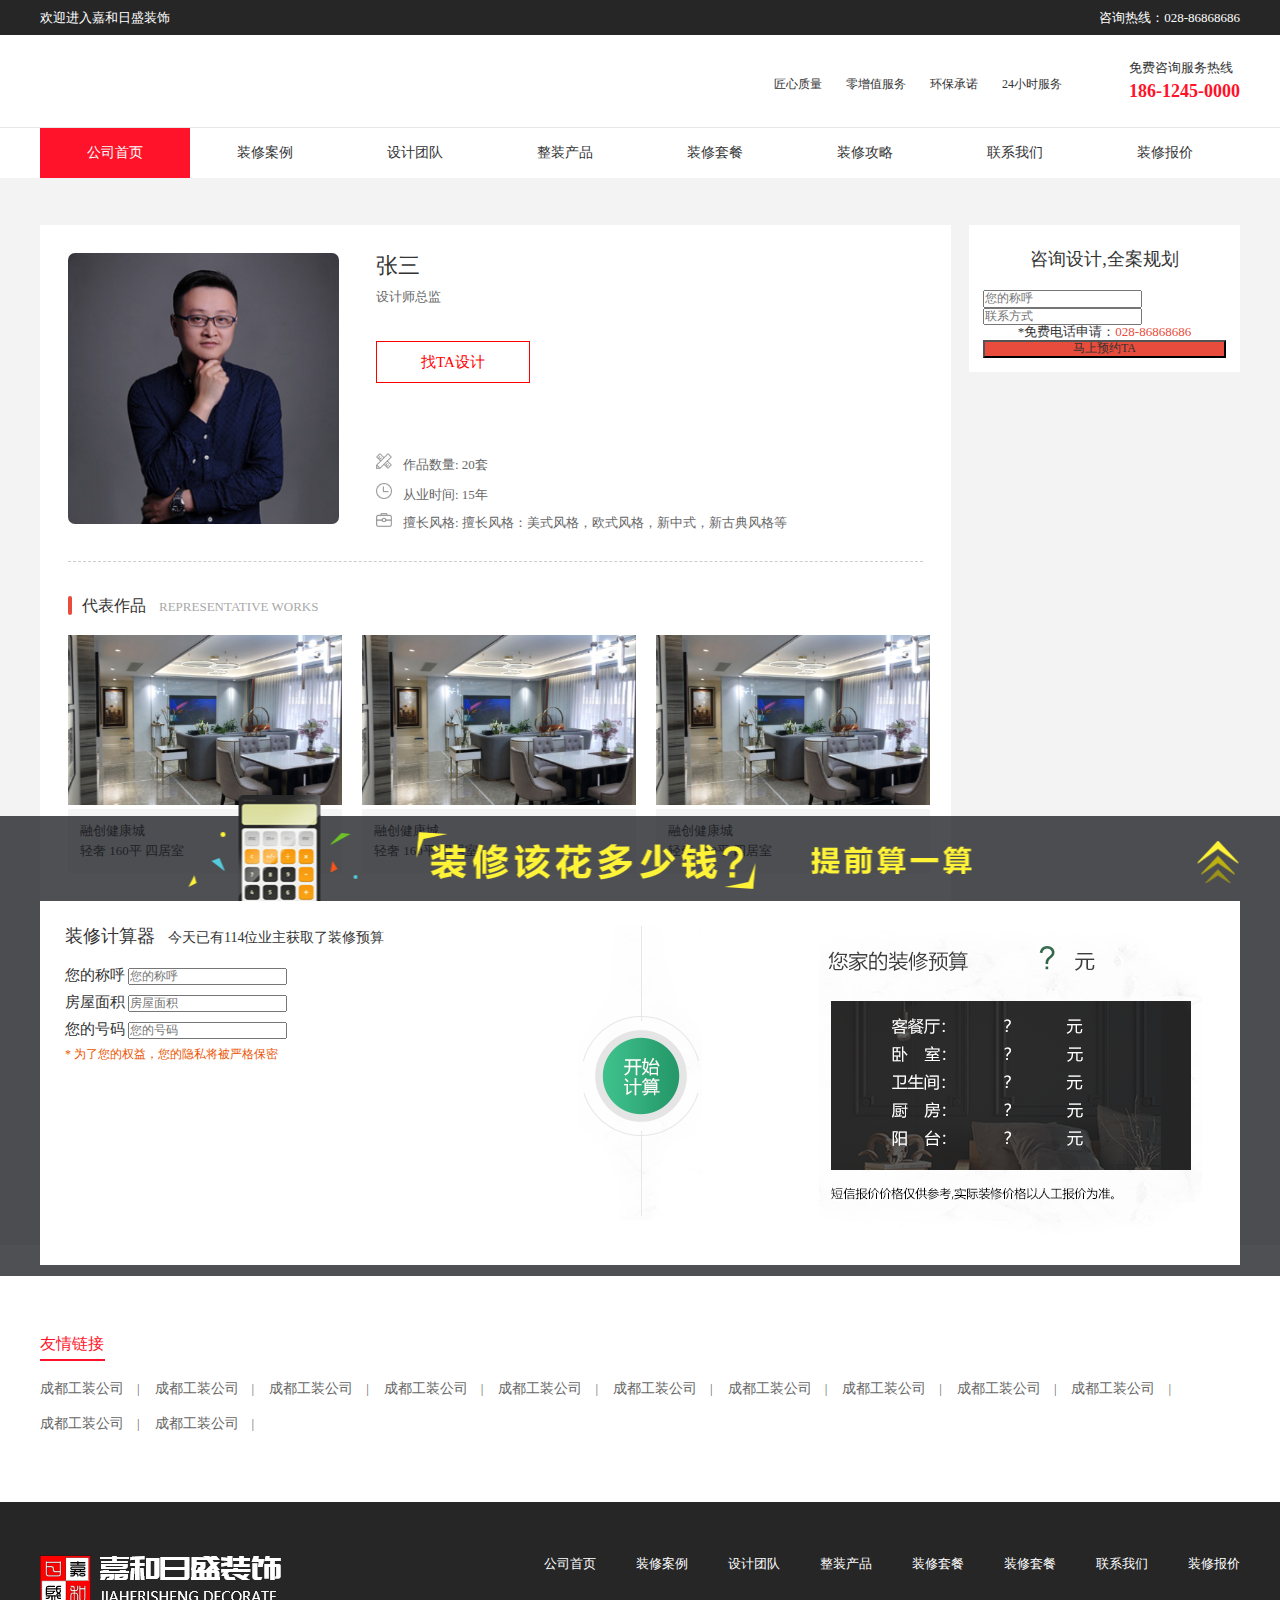
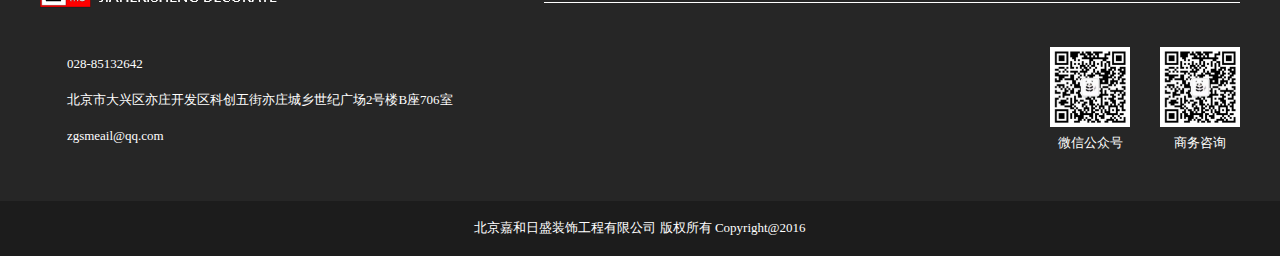
==== designdetail.html @ 4bdd8643 "4-17" ====
<!DOCTYPE html>
<html lang="en">
	<head>
		<meta charset="UTF-8">
		<meta name="viewport" content="width=device-width, initial-scale=1.0">
		<meta http-equiv="X-UA-Compatible" content="ie=edge">
		<title>嘉和日盛装饰</title>
		<link rel="stylesheet" href="./js/layui/css/layui.css">
		<link rel="stylesheet" href="./css/swiper.min.css">
		<link rel="stylesheet" href="./css/style.css">
	</head>
	<body>
		<!-- 头部区域 -->
		<div class="header">
			<div class="w innerheader clearfix">
				<span class="fl">欢迎进入嘉和日盛装饰</span>
				<span class="fr">咨询热线：028-86868686</span>
			</div>
		</div>
		<div class="header-logo">
			<div class="w clearfix">
				<div class="l-logo fl">
					<a href="#">
						<img src="./images/logo.png" alt="">
					</a>
				</div>

				<div class="r-tel-area fr">
					<img src="./images/tel-icon.png" alt="" class="fl">
					<div class="fl l-teltxt">
						<p class="hot-tel">免费咨询服务热线</p>
						<p class="tel-num">186-1245-0000</p>
					</div>
				</div>
				<div class="r-list-service fr">
					<ul class="clearfix">
						<li>
							<img src="./images/z-icon.png" alt="">
							<p>匠心质量</p>
						</li>
						<li>
							<img src="./images/l-icon.png" alt="">
							<p>零增值服务</p>
						</li>
						<li>
							<img src="./images/h-icon.png" alt="">
							<p>环保承诺</p>
						</li>
						<li>
							<img src="./images/e-icon.png" alt="">
							<p>24小时服务</p>
						</li>
					</ul>
				</div>
			</div>
		</div>
		<div class="header-nav">
			<div class="w">
				<ul class="clearfix">
					<li>
						<a href="" class="nav-active nav-title">公司首页</a>
					</li>
					<li>
						<a href="" class="nav-title">装修案例</a>
						<div class="second-menu">
							<a href="#">精品案例</a>
							<a href="#">VR案例</a>
						</div>
					</li>
					<li>
						<a href="" class="nav-title">设计团队</a>
						<div class="second-menu">
							<a href="#">精品案例</a>
							<a href="#">VR案例</a>
						</div>
					</li>
					<li>
						<a href="" class="nav-title">整装产品</a>
					</li>
					<li>
						<a href="" class="nav-title">装修套餐</a>
					</li>
					<li>
						<a href="" class="nav-title">装修攻略</a>
					</li>
					<li>
						<a href="" class="nav-title">联系我们</a>
					</li>
					<li>
						<a href="" class="nav-title">装修报价</a>
					</li>
				</ul>
			</div>
		</div>
		
		<!-- 设计师详情页 -->
		<div class="casecontent">
			<div class="w clearfix">
				<div class="casedetail-l fl">
					<div class="design-info-left-d">
						<div class="designer-pic-d clearfix">
							<img src="./upload/case-d-img.png" alt="" class="fl designimg">
							<div class="designer-pic-info-d fl">
								<div class="designer-d-name">张三</div>
								<div class="designer-d-job">设计师总监</div>
								<div class="designer-find-him">
									<a href="">找TA设计</a>
								</div>
								<div class="designer-info-list">
									<ul>
										<li>
											<img src="./images/sj-icon.png" alt="">
											<span class="designer-info-t">作品数量:</span>
											<span class="designer-d-des">20套</span>
										</li>
										<li>
											<img src="./images/time-icon.png" alt="">
											<span class="designer-info-t">从业时间:</span>
											<span class="designer-d-des">15年</span>
										</li>
										<li>
											<img src="./images/work-icon.png" alt="">
											<span class="designer-info-t">擅长风格:</span>
											<span class="designer-d-des">擅长风格：美式风格，欧式风格，新中式，新古典风格等</span>
										</li>
									</ul>
								</div>
							</div>
						</div>
						<!-- 代表作品 -->
						<div class="designer-production">
							<div class="left-line-title">
								<p>代表作品</p>
								<span>REPRESENTATIVE WORKS </span>
							</div>
							<!-- 案例列表 -->
							<div class="designer-case">
								<ul>
									<li>
										<a href="">
											<div class="designer-case-img">
												<img src="./upload/case-img.png" alt="">
											</div>
											<div class="designer-caseinfo-info">
												<div class="designer-caseinfo-top clearfix">
													<div class="designer-case-l-i fl">
														<p class="xmname">融创健康城</p>
														<p class="xmdesc">轻奢 160平 四居室</p>
													</div>
													<div class="case-r-icon fr">
														<i class="iconfont">&#xe62d;</i>
													</div>
												</div>
											</div>
										</a>
									</li>
									<li>
										<a href="">
											<div class="designer-case-img">
												<img src="./upload/case-img.png" alt="">
											</div>
											<div class="designer-caseinfo-info">
												<div class="designer-caseinfo-top clearfix">
													<div class="designer-case-l-i fl">
														<p class="xmname">融创健康城</p>
														<p class="xmdesc">轻奢 160平 四居室</p>
													</div>
													<div class="case-r-icon fr">
														<i class="iconfont">&#xe62d;</i>
													</div>
												</div>
											</div>
										</a>
									</li>
									<li>
										<a href="">
											<div class="designer-case-img">
												<img src="./upload/case-img.png" alt="">
											</div>
											<div class="designer-caseinfo-info">
												<div class="designer-caseinfo-top clearfix">
													<div class="designer-case-l-i fl">
														<p class="xmname">融创健康城</p>
														<p class="xmdesc">轻奢 160平 四居室</p>
													</div>
													<div class="case-r-icon fr">
														<i class="iconfont">&#xe62d;</i>
													</div>
												</div>
											</div>
										</a>
									</li>
									<li>
										<a href="">
											<div class="designer-case-img">
												<img src="./upload/case-img.png" alt="">
											</div>
											<div class="designer-caseinfo-info">
												<div class="designer-caseinfo-top clearfix">
													<div class="designer-case-l-i fl">
														<p class="xmname">融创健康城</p>
														<p class="xmdesc">轻奢 160平 四居室</p>
													</div>
													<div class="case-r-icon fr">
														<i class="iconfont">&#xe62d;</i>
													</div>
												</div>
											</div>
										</a>
									</li>
									<li>
										<a href="">
											<div class="designer-case-img">
												<img src="./upload/case-img.png" alt="">
											</div>
											<div class="designer-caseinfo-info">
												<div class="designer-caseinfo-top clearfix">
													<div class="designer-case-l-i fl">
														<p class="xmname">融创健康城</p>
														<p class="xmdesc">轻奢 160平 四居室</p>
													</div>
													<div class="case-r-icon fr">
														<i class="iconfont">&#xe62d;</i>
													</div>
												</div>
											</div>
										</a>
									</li>
									<li>
										<a href="">
											<div class="designer-case-img">
												<img src="./upload/case-img.png" alt="">
											</div>
											<div class="designer-caseinfo-info">
												<div class="designer-caseinfo-top clearfix">
													<div class="designer-case-l-i fl">
														<p class="xmname">融创健康城</p>
														<p class="xmdesc">轻奢 160平 四居室</p>
													</div>
													<div class="case-r-icon fr">
														<i class="iconfont">&#xe62d;</i>
													</div>
												</div>
											</div>
										</a>
									</li>
								</ul>
							</div>
						</div>
					</div>
				</div>
				<div class="casedetail-r fr">
					<div class="designer-form">
						<h3>咨询<span class="red-word">设计</span>,<span class="red-word">全案</span>规划</h3>
						<!-- <form class="layui-form" action=""> -->
							<div class="layui-form-item">
								<input type="text" name="username"  placeholder="您的称呼" autocomplete="off" class="layui-input">
							</div>
							<div class="layui-form-item">
								<input type="text" name="usertel"  placeholder="联系方式" autocomplete="off" class="layui-input">
							</div>
							<div  class="layui-form-item design-item-tel">
								<p>*免费电话申请：<span class="designer-tel">028-86868686</span></p>
							</div>
							<div class="layui-form-item ">
								<button class="layui-btn yybtn">马上预约TA</button>
							</div>
						<!-- </form> -->
					</div>
				</div>
			</div>
		</div>
		
		<!-- 友情链接 -->
		<div class="yqlink">
			<div class="w">
				<div class="yqlj-title">
					<p>友情链接</p>
				</div>
				<div class="link-class">
					<ul class="clearfix">
						<li>
							<a href="">成都工装公司</a>
							<span>|</span>
						</li>
						<li>
							<a href="">成都工装公司</a>
							<span>|</span>
						</li>
						<li>
							<a href="">成都工装公司</a>
							<span>|</span>
						</li>
						<li>
							<a href="">成都工装公司</a>
							<span>|</span>
						</li>
						<li>
							<a href="">成都工装公司</a>
							<span>|</span>
						</li>
						<li>
							<a href="">成都工装公司</a>
							<span>|</span>
						</li>
						<li>
							<a href="">成都工装公司</a>
							<span>|</span>
						</li>
						<li>
							<a href="">成都工装公司</a>
							<span>|</span>
						</li>
						<li>
							<a href="">成都工装公司</a>
							<span>|</span>
						</li>
						<li>
							<a href="">成都工装公司</a>
							<span>|</span>
						</li>
						<li>
							<a href="">成都工装公司</a>
							<span>|</span>
						</li>
						<li>
							<a href="">成都工装公司</a>
							<span>|</span>
						</li>
					</ul>
				</div>
			</div>
		</div>

		<!-- 页尾 -->
		<div class="footer">
			<div class="w">
				<div class="f-top clearfix">
					<div class="l-f-logo fl">
						<img src="./images/footer-logo.png" alt="">
					</div>
					<div class="r-f-list fr">
						<ul>
							<li>
								<a href="">公司首页</a>
							</li>
							<li>
								<a href="">装修案例</a>
							</li>
							<li>
								<a href="">设计团队</a>
							</li>
							<li>
								<a href="">整装产品</a>
							</li>
							<li>
								<a href="">装修套餐</a>
							</li>
							<li>
								<a href="">装修套餐</a>
							</li>
							<li>
								<a href="">联系我们</a>
							</li>
							<li>
								<a href="">装修报价</a>
							</li>
						</ul>
					</div>
				</div>
				<div class="f-bom clearfix">
					<div class="f-b-l fl">
						<ul>
							<li>
								<i class="iconfont">&#xe7ce;</i>
								<span>028-85132642</span>
							</li>
							<li>
								<i class="iconfont">&#xe680;</i>
								<span>北京市大兴区亦庄开发区科创五街亦庄城乡世纪广场2号楼B座706室</span>
							</li>
							<li>
								<i class="iconfont">&#xe605;</i>
								<span>zgsmeail@qq.com</span>
							</li>
						</ul>
					</div>
					<div class="f-b-r fr">
						<ul>
							<li>
								<img src="./images/qrcode.png" alt="">
								<p>微信公众号</p>
							</li>
							<li>
								<img src="./images/qrcode.png" alt="">
								<p>商务咨询</p>
							</li>
						</ul>
					</div>
				</div>
			</div>
		</div>
		<!-- 版权 -->
		<div class="footer-copyright">
			<a href="">北京嘉和日盛装饰工程有限公司 版权所有 Copyright@2016</a>
		</div>

		<!-- 计算装修价格 -->
		<div class="btn-fix-jisuan">
			<div class="w bottom-m">
				<i class="dowicon animatedown"></i>
				<div class="fix-top-pic ">
					<img src="./images/bottom-pic.png" alt="">
				</div>
				<div class="getform-c clearfix">
					<div class="b-fix-l fl">
						<div class="b-fix-title">
							<span>装修计算器</span>
							<span>今天已有114位业主获取了装修预算</span>
						</div>
						<div class="b-fix-form">
							<form class="layui-form" action="">
								<div class="layui-form-item">
									<span class="form-title-f">您的称呼</span>
									<input type="text" name="title"  placeholder="您的称呼" autocomplete="off" class="layui-input fixusername">
								</div>
								<div class="layui-form-item">
									<span class="form-title-f">房屋面积</span>
									<input type="text" name="title"  placeholder="房屋面积" autocomplete="off" class="layui-input fixuserarea">
								</div>
								<div class="layui-form-item">
									<span class="form-title-f">您的号码</span>
									<input type="text" name="title"  placeholder="您的号码" autocomplete="off" class="layui-input fixuserphone">
								</div>
								<div class="layui-form-item">
									<p class="tip-p">* 为了您的权益，您的隐私将被严格保密</p>
								</div>
							</form>
						</div>
					</div>
					<div class="jsbuttom fl">
						<img src="./images/tjbtn.png" alt="">
					</div>
					<div class="r-img-content fl">
						<img src="./images/r-img.png" alt="">
					</div>
				</div>
			</div>

		</div>

		<script src="./js/jquery3.4.1.js" type="text/javascript" charset="utf-8"></script>
		<script src="./js/layui/layui.js" type="text/javascript" charset="utf-8"></script>
		<script src="./js/swiper.min.js" type="text/javascript" charset="utf-8"></script>
		<script src="./js/common.js" type="text/javascript" charset="utf-8"></script>
		<script src="./js/index.js" type="text/javascript" charset="utf-8"></script>
	</body>
</html>
---- css/style.css ----
/* reset */
html,
body,
h1,
h2,
h3,
h4,
h5,
h6,
div,
dl,
dt,
dd,
ul,
ol,
li,
p,
blockquote,
pre,
hr,
figure,
table,
caption,
th,
td,
form,
fieldset,
legend,
input,
button,
textarea,
menu {
	margin: 0;
	padding: 0;
}

header,
footer,
section,
article,
aside,
nav,
hgroup,
address,
figure,
figcaption,
menu,
details {
	display: block;
}

table {
	border-collapse: collapse;
	border-spacing: 0;
}

caption,
th {
	text-align: left;
	font-weight: normal;
}

html,
body,
fieldset,
img,
iframe,
abbr {
	border: 0;
}

i,
cite,
em,
var,
address,
dfn {
	font-style: normal;
}

[hidefocus],
summary {
	outline: 0;
}

li {
	list-style: none;
}

h1,
h2,
h3,
h4,
h5,
h6,
small {
	font-size: 100%;
}

sup,
sub {
	font-size: 83%;
}

pre,
code,
kbd,
samp {
	font-family: inherit;
}

q:before,
q:after {
	content: none;
}

textarea {
	overflow: auto;
	resize: none;
}

label,
summary {
	cursor: default;
}

a,
button {
	cursor: pointer;
}

h1,
h2,
h3,
h4,
h5,
h6,
em,
strong,
b {
	font-weight: bold;
}

del,
ins,
u,
s,
a,
a:hover {
	text-decoration: none;
}

body,
textarea,
input,
button,
select,
keygen,
legend {
	font: 12px/1.14 "microsoft yahei";
	color: #333;
	outline: 0;
}

body {
	background: #fff;
}

a,
a:hover {
	color: #333;
}

.fl {
	float: left;
}

.fr {
	float: right;
}

/*清除浮动*/
.clearfix {
	*zoom: 1;
}

.clearfix:before,
.clearfix:after {
	display: table;
	line-height: 0;
	content: "";
}

.clearfix:after {
	clear: both;
}

.ellipsis {
	display: -webkit-box;
	-webkit-box-orient: vertical;
	-webkit-line-clamp: 1;
	overflow: hidden;
	text-overflow: ellipsis;
}

.ellipsis2 {
	display: -webkit-box;
	-webkit-box-orient: vertical;
	-webkit-line-clamp: 2;
	overflow: hidden;
	text-overflow: ellipsis;
}

.ellipsis3 {
	display: -webkit-box;
	-webkit-box-orient: vertical;
	-webkit-line-clamp: 3;
	overflow: hidden;
	text-overflow: ellipsis;
}

.w {
	width: 1200px;
	margin: 0 auto;
}

/* 字体图标 */

@font-face {
  font-family: 'iconfont';  /* project id 1800713 */
  src: url('//at.alicdn.com/t/font_1800713_w2d2pbdme3.eot');
  src: url('//at.alicdn.com/t/font_1800713_w2d2pbdme3.eot?#iefix') format('embedded-opentype'),
  url('//at.alicdn.com/t/font_1800713_w2d2pbdme3.woff2') format('woff2'),
  url('//at.alicdn.com/t/font_1800713_w2d2pbdme3.woff') format('woff'),
  url('//at.alicdn.com/t/font_1800713_w2d2pbdme3.ttf') format('truetype'),
  url('//at.alicdn.com/t/font_1800713_w2d2pbdme3.svg#iconfont') format('svg');
}

.iconfont {
	font-family: "iconfont" !important;
	font-size: 16px;
	font-style: normal;
	-webkit-font-smoothing: antialiased;
	-webkit-text-stroke-width: 0.2px;
	-moz-osx-font-smoothing: grayscale;
}

/* --------------------头部------------------------- */
.header {
	width: 100%;
	height: 35px;
	background-color: #262626;
}

.innerheader span {
	font-size: 13px;
	color: #fff;
	line-height: 35px;
}

.header-logo {
	padding: 26px 0;
	border-bottom: 1px solid #E6E6E6;
}

.r-list-service ul li {
	float: left;
	text-align: center;
	margin: 0 12px;
}

.r-list-service ul li p {
	margin-top: 3px;
	font-size: 12px;
	color: #333;
}

.r-tel-area {
	margin-left: 40px;
}

.r-tel-area .hot-tel {
	font-size: #404040;
	font-size: 13px;
}

.r-tel-area .tel-num {
	font-size: 18px;
	color: #FF132A;
	margin-top: 5px;
	font-weight: bold;
}

.l-teltxt {
	margin-left: 15px;
}

.header-nav ul li {
	width: 150px;
	height: 50px;
	text-align: center;
	float: left;
	font-size: 14px;
	line-height: 50px;
	position: relative;
	transition: all .3s;
}

.header-nav ul li:hover {
	background-color: #FF132A;
}

.header-nav ul li:hover a.nav-title {
	color: #fff;
}

.header-nav ul li a.nav-title {
	display: block;
	width: 100%;
	height: 100%;
	font-size: 14px;
}

.header-nav ul li a.nav-active {
	background-color: #FF132A;
	color: #fff;
}

.second-menu {
	width: 150px;
	position: absolute;
	background-color: #373737;
	display: none;
	z-index: 999;
}

.second-menu a {
	width: 100%;
	height: 50px;
	text-align: center;
	display: block;
	color: #fff;
	transition: all .3s;
}

.second-menu a:hover {
	color: #333;
	background-color: #fff;
}

.nav-active {
	background-color: #FF132A;
	color: #fff;
}

/* 轮播图 */
.layui-carousel a img {
	position: absolute;
	left: 50%;
	transform: translateX(-50%);
}

.s-icon {
	display: inline-block;
	width: 108px;
	height: 108px;
	background-color: #F5F3F4;
	text-align: center;
	border-radius: 8px;
	transition: all .3s;
}

.s-icon i {
	display: block;
	font-size: 50px;
	margin-top: 17px;
	color: #666;
}

.s-icon p {
	font-size: 14px;
}

.section-1 {
	margin-top: 77px;
}

.l-section {
	width: 226px;
	height: 226px;
}

.l-section a:first-child {
	margin-right: 4px;
}

.l-section a:nth-child(3) {
	margin-right: 4px;
	margin-top: 6px;
}

.l-section a:nth-child(4) {
	background-color: #FF132A;
	color: #fff;
}

.l-section a:nth-child(4) i {
	color: #fff;
}

.main-content-s1 {
	width: 600px;
	height: 223px;
	padding: 16px;
	box-sizing: border-box;
	background-color: #F5F3F4;
	margin-left: 26px;
}

.m-title {
	text-align: center;
}

.m-title h3 {
	display: inline-block;
	font-size: 18px;
	color: #D00000;
}

.m-title p {
	display: inline-block;
	font-size: 15px;
}

.section-1 .l-section a:hover {
	background-color: #FF132A;
	color: #fff;
}

.section-1 .l-section a:hover i {
	color: #fff;
}

.main-content-s1 .shi {
	width: 170px;
	clear: none;
	float: left;
}

.main-content-s1 .ting {
	width: 170px;
	clear: none;
	float: left;
	margin: 0 28px;
}

.main-content-s1 .wei {
	width: 170px;
	clear: none;
	float: left;
}

.layui-form-selectup dl {
	top: 42px;
	bottom: unset;
}

.userinfo input {
	width: 48%;
	float: left;
}

.userinfo input:first-child {
	margin-right: 4%;
}

.jsbtn {
	width: 48%;
	background-color: #FF132A;
}

.jsform {
	margin-top: 24px;
}

.jzys {
	width: 321px;
	height: 223px;
	background-color: #F5F3F4;
}

.jzys {
	margin-left: 23px;
}

.jzys {
	text-align: center;
}

.jzys-01 .jzys-t1 {
	font-size: 20px;
}

.jzys-01 .price-01 {
	font-size: 27px;
	margin: 0 5px;
	font-weight: bold;
	color: #FF132A;
}

.jzys-01 .rmb-01 {
	font-size: 20px;
}

.jzys-01 {
	margin-top: 27px;
}

.jzys-t2 {
	font-size: 18px;
}

.price-02 {
	font-size: 19px;
	font-weight: bold;
	color: #FF132A;
}

.rmb-02 {
	font-size: 19px;
	margin: 0 5px;
}

.jzs {
	margin: 15px 0;
}

.sect-title {
	height: 40px;
	border-bottom: 1px solid #ccc;
}

/* 整装产品 */
.section-2 {
	margin-top: 80px;
}

.l-title h3,
.l-title span {
	display: inline;
}

.l-title h3 {
	font-size: 23px;
	font-weight: normal;
}

.l-title span {
	font-size: 14px;
	color: #999999;
	margin-left: 14px;
}

.r-title span {
	font-size: 13px;
	color: #999;
	line-height: 40px;
}

.zzbanner {
	margin-top: 40px;
}

/* 套餐产品 */
.tccp-item {
	width: 100%;
	height: 534px;
	margin-top: 40px;
}

.l-tccp-item {
	width: 320px;
	height: 100%;
	position: relative;
}

.l-tccp-item img {
	height: 100%;
}

.r-tccp-item {
	width: 870px;
	height: 100%;
	/* background-color: #0000FF; */
}

.tc-ckgd {
	position: absolute;
	width: 240px;
	height: 36px;
	background-color: orange;
	bottom: 30px;
	left: 50%;
	text-align: center;
	font-size: 14px;
	line-height: 36px;
	transform: translateX(-50%);
	z-index: 99;
	background-color: #FF132A;
	color: #fff;
	border-radius: 3px;
}

.tc-ckgd:hover {
	color: #fff;
}

.r-tccp-item ul li {
	width: 430px;
	height: 262px;
	overflow: hidden;
}

.r-tccp-item ul li a.item-a {
	display: block;
	width: 100%;
	height: 100%;
	position: relative;

}

.r-tccp-item ul li a img {
	width: 100%;
	height: 100%;
}

.r-tccp-item ul li a .btn-zj {
	position: absolute;
	width: 100%;
	height: 30px;
	bottom: 0;
	left: 0;
	right: 0;
	background-color: rgba(0, 0, 0, .3);
	color: #fff;
	font-size: 15px;
}

.r-tccp-item ul li a .btn-zj p {
	margin-left: 150px;
	line-height: 30px;
}

.r-tccp-item ul li a .zj-icon {
	position: absolute;
	bottom: 0;
	left: 0;
	width: 100px;
	height: 36px;
	border-top-right-radius: 30px;
	border-bottom-right-radius: 30px;
	background-color: #4CAED5;
	text-align: center;
}

.zj-icon span {
	text-align: center;
	line-height: 36px;
	font-size: 14px;
	color: #fff;
}

.r-tccp-item ul li {
	float: left;
}

.r-tccp-item ul li .zj-mask {
	position: absolute;
	top: 0;
	left: 0;
	right: 0;
	width: 100%;
	height: 100%;
	z-index: 999;
	background-color: rgba(0, 0, 0, .5);
	color: #fff;
	opacity: 0;
	transition: all .3s;
}

.mask-content {
	text-align: center;
	position: absolute;
	left: 50%;
	top: 50%;
	transform: translate(-50%, -50%);
}

.estatename {
	font-size: 24px;
}

.area-style {
	margin-top: 10px;
}

.area-style span {
	font-size: 20px;
	margin: 0 5px;
}

.estatstyle {
	margin-top: 10px;
}

.estatstyle .estatsprice {
	font-size: 18px;
}

.estatstyle span {
	margin-right: 10px;
}

.estatstyle p {
	display: inline-block;
	width: 120px;
	height: 36px;
	background-color: #FF132A;
	text-align: center;
	line-height: 36px;
	font-size: 14px;
	border-radius: 5px;
}

.r-tccp-item ul li a:hover .zj-mask {
	opacity: 1;
}

.r-tccp-item ul li:first-child {
	margin-right: 10px;
	margin-bottom: 10px;
}

.r-tccp-item ul li:nth-child(3) {
	margin-right: 10px;
}

/* vr */
.section-3 .sect-title {
	margin-top: 80px;
	margin-bottom: 50px;
}

.top-vr a img {
	width: 100%;
}

.bot-vr ul li {
	width: 32.54%;
	height: 270px;
	float: left;
	margin-top: 14px;
}

.bot-vr ul li a {
	display: block;
	width: 100%;
	height: 100%;
}

.bot-vr ul li a img {
	width: 100%;
	height: 100%;
}

.bot-vr ul li:nth-child(2) {
	margin: 0 14px;
	margin-top: 14px;
}

.section-4 .r-title a {
	font-size: 13px;
	color: ;
}

.section-4 .sect-title .r-title a {
	font-size: 13px;
	color: #999999;
}

.section-4 .sect-title .r-title span {
	display: inline-block;
	margin: 0 5px;
}

.section-4 .sect-title .r-title a:hover {
	color: #FF132A;
}

.section-4 {
	background-color: #f5f5f5;
	margin-top: 80px;
	padding: 50px 0;
}

.section-4-top {
	margin-top: 70px;
}

.sect-l-img {
	width: 590px;
	height: 350px;
}

.sect-l-img img {
	width: 100%;
	height: 100%;
}

.sect-r-c {
	width: 550px;
	height: 350px;
}

.sect-c-title a {
	display: inline-block;
	font-size: 19px;
	padding: 20px 0;
	color: #FF132A;
}

.sect-c-title a::after {
	display: block;
	content: '';
	width: 100px;
	height: 2px;
	background-color: #FF132A;
	margin-top: 20px;
}

.sect-c-desc p {
	font-size: 14px;
	color: #555555;
	line-height: 20px;
}

.swiper-button-prev-case {
	width: 276px;
	height: 50px;
	background-color: #FF132A;
	left: 650px;
	top: 322px;
	background-image: none;
	text-align: center;
	line-height: 50px;
	color: #fff;
}

.swiper-button-next-case {
	width: 276px;
	height: 50px;
	/* background-color: orange; */
	right: 0px;
	top: 322px;
	background-image: none;
	text-align: center;
	line-height: 50px;
	border: 1px solid #FF132A;
	box-sizing: border-box;
	color: #FF132A;
}

.swiper-button-prev-case i,
.swiper-button-next-case i {
	font-size: 25px;
}

.section-4-list {
	margin-top: 62px;
}

.section-4-list ul {
	margin-right: -19px;
}

.section-4-list ul li {
	width: 285px;
	/* background-color: #fff; */
	float: left;
	margin-right: 19px;
	margin-bottom: 19px;
}

.section-4-list ul li a {
	display: block;
	width: 100%;
	height: 100%;
	transition: all .3s;
}

.section-4-list ul li a .case-s-img {
	width: 100%;
	height: 209px;
}

.section-4-list ul li a .case-s-img img {
	width: 100%;
	height: 100%;
}

.section-4-list ul li a .case-s-desc {
	height: 72px;
	line-height: 72px;
	font-size: 14px;
	color: #333;
	background-color: #fff;
}

.section-4-list ul li a .case-s-desc p {
	padding-left: 15px;
}

.section-4-list ul li a:hover {
	box-shadow: 0px 0px 12px #ccc;
	transform: translateY(-10px);
}

/* 设计师 */
.section-5 {
	overflow: hidden;
	width: 100%;
	height: 800px;
	background: url(../upload/design-bg.png) no-repeat center center;
}

.section-5 .sect-title {
	color: #fff;
	border-color: #fff;
	margin-top: 80px;
}

.section-5 .sect-title .l-title span {
	color: #fff;
}

.section-5 .sect-title .r-title span {
	color: #fff;
}

.section-5 .sect-designer ul li {
	width: 240px;
	height: 240px;
	overflow: hidden;
	float: left;
}

.section-5 .sect-designer ul {
	margin-top: 70px;
}

.section-5 .sect-designer ul li a {
	display: block;
	width: 240px;
	height: 240px;
	position: relative;
}

.section-5 .sect-designer ul li a .design-mask {
	width: 100%;
	height: 100%;
	position: absolute;
	top: 0;
	left: 0;
	background-color: rgba(0, 0, 0, .5);
	text-align: center;
	opacity: 0;
	transition: all 0.3s;
}

.section-5 .sect-designer ul li a .design-mask .design-index-name::after {
	content: '';
	display: block;
	width: 50px;
	height: 2px;
	background-color: #fff;
	margin: 0 auto;
	margin-top: 10px;
}

.section-5 .sect-designer ul li a .design-mask .design-index-name {
	color: #fff;
	font-size: 19px;
	margin-top: 60px;
}

.section-5 .sect-designer ul li a .design-mask .design-flag {
	width: 100%;
	padding: 0 20px;
	box-sizing: border-box;
	font-size: 14px;
	color: #fff;
	text-align: center;
	margin-top: 20px;
}

.section-5 .sect-designer ul li a:hover .design-mask {
	opacity: 1;
}

.more-design a {
	display: block;
	font-size: 14px;
	color: #fff;
	border: 1px solid #fff;
	border-radius: 30px;
	text-align: center;
	padding: 10px 30px;
	width: 8%;
	margin: 0 auto;
	margin-top: 50px;
	transition: all .3s;
}

.more-design a:hover {
	background-color: #fff;
	color: #333;
}

/* 合作品牌 */
.section-6 {
	padding-bottom: 40px;
}

.section-6 .sect-title {
	margin-top: 80px;
}

.sect-brand-list ul {
	margin-top: 70px;
}

.sect-brand-list ul li {
	float: left;
	margin-right: 27px;
	margin-bottom: 27px;
	cursor: pointer;
}

.sect-brand-list ul {
	margin-right: -28px;
}

/* 首页新闻 */
.section-7 {
	height: 673px;
	overflow: hidden;
	background: url(../images/newbg.png) no-repeat center center;
}

.swiper-l-img {
	width: 375px;
	height: 275px;
}

.swiper-l-img img {
	width: 100%;
	height: 275px;
}

.news-left-index {
	width: 802px;
	height: 530px;
	margin-top: 60px;
}

.news-right-index {
	width: 373px;
	height: 530px;
	margin-top: 60px;
}

.index-news-title {
	width: 100%;
	height: 60px;
	border-bottom: 1px solid #ccc;
}

.index-news-t-l {
	line-height: 60px;
}

.index-news-t-l h3 {
	display: inline;
	font-size: 24px;
	font-weight: normal;
}

.index-news-t-l span {
	margin-left: 10px;
	color: #999999;
}

.index-news-t-r {
	line-height: 60px;
}

.index-news-t-r a {
	font-size: 14px;
	color: #999;
}

.section-7 .sect-l-img {
	width: 355px;
}

.section-7 .sect-l-img img {
	width: 355px;
	height: 244px;
}

.swiper-news {
	width: 100%;
}

.index-news-time {
	/* border-bottom: 1px solid #CCCCCC; */
	padding-bottom: 5px;
	margin-top: 20px;
}

.swiper-r-cont {
	width: 362px;
	margin-left: 34px;
}

.index-news-time .time-day {
	font-size: 32px;
	color: #FF132A;
	font-weight: bold;
}

.index-news-l-title {
	border-bottom: 1px solid #ccc;
}

.index-news-time .time-year-month {
	font-size: 14px;
	color: #FF132A;
}

.index-news-l-title a {
	display: inline-block;
	margin-top: 23px;
	font-size: 16px;
	font-weight: normal;
}

.index-news-l-desc {
	margin-top: 20px;
}

.index-news-l-desc p {
	font-size: 14px;
	text-align: justify;
	line-height: 20px;
	color: #666;
}

.swiper-btn-news-prev {
	width: 35px;
	height: 35px;
	/* background-color: orange; */
	left: 680px;
	top: 255px;
	background-image: none;
	text-align: center;
	line-height: 50px;
	border: 1px solid #FF132A;
	box-sizing: border-box;
	color: #FF132A;
	line-height: 35px;
	background-color: #FF132A;
	color: #ff;
}

.swiper-btn-news-prev i {
	vertical-align: middle;
	color: #fff;
}

.swiper-btn-news-next i {
	vertical-align: middle;
	/* color: #fff; */
}

.swiper-btn-news-next {
	width: 35px;
	height: 35px;
	/* background-color: orange; */
	right: 0;
	top: 255px;
	background-image: none;
	text-align: center;
	line-height: 50px;
	border: 1px solid #FF132A;
	box-sizing: border-box;
	color: #FF132A;
	line-height: 35px;
}

.index-news-l-title {
	padding-bottom: 15px;
}

.top-slider-news {
	/* margin-top: 50px; */
}

.index-news-l-content {
	background-color: #fff;
	padding: 15px;
	box-sizing: border-box;
	margin-top: 50px;
}

.bom-news ul li {
	float: left;
	width: 50%;
}

.bom-news ul li a .index-title-b {
	width: 80%;
	float: left;
	font-size: 13px;
	color: #666;
}

.index-title-time {
	font-size: 13px;
	color: #666;
}

.bom-news ul {
	margin-top: 47px;
}

.bom-news ul li {
	margin-bottom: 15px;
}

.zxbk-news-list {
	padding: 15px;
	background-color: #fff;
	margin-top: 50px;
}

/* 装修百科轮播图 */
.zxbk-swiper-c .swiper-slide a img {
	width: 100%;
	height: 214px;
}

.zxbk-swiper-c .swiper-container-horizontal>.swiper-pagination-bullets .swiper-pagination-bullet {
	width: 10px;
	height: 10px;
	border-radius: 50%;
}

.zxbk-swiper-c .swiper-pagination-bullet-active {
	background: #FF132A;
	/* width: .34rem !important; */
}

.zxbk-swiper-c .swiper-pagination-bullet {
	background: #fff;
}

.zxbk-list-c ul li {
	position: relative;
	margin-top: 26px;
}

.zxbk-list-c ul li a {
	font-size: 13px;
	color: #666;
	line-height: 38px;
	display: block;
	height: 38px;
	padding-left: 50px;
	background: url(../images/chat-icon.png) no-repeat left;
	border-bottom: 1px solid #ccc;
}

.zxbk-list-c ul li i.chat-show-mask {
	display: block;
	width: 27px;
	height: 3px;
	background-color: #fff;
	position: absolute;
	left: -1px;
	top: 37px;
	z-index: 999;
}

/* 友情链接 */
.yqlink {
	padding: 50px 0;
}

.yqlj-title p {
	font-size: 16px;
	color: #FF132A;
}

.yqlj-title p::after {
	content: '';
	display: block;
	width: 65px;
	height: 2px;
	background-color: #FF132A;
	margin-top: 5px;
}

.link-class {
	margin-top: 20px;
}

.link-class a {
	font-size: 14px;
	color: #666;
}

.link-class span {
	font-size: 13px;
	color: #666;
	margin: 0 10px;
}

.link-class ul li {
	float: left;
	margin-right: 5px;
	margin-bottom: 20px;
}

/* 页尾 */
.footer {
	padding: 50px 0;
	background-color: #262626;
}

.footer-copyright {
	padding: 20px 0;
	background-color: #1C1C1C;
	text-align: center;
}

.footer-copyright a {
	text-align: center;
	color: #fff;
	font-size: 13px;
}

.r-f-list {
	margin-top: 5px;
}

.r-f-list ul li {
	float: left;
}

.r-f-list ul li a {
	font-size: 13px;
	color: #fff;
	margin-right: 40px;
}

.r-f-list ul li:last-child a {
	margin-right: 0;
}

.r-f-list {
	padding-bottom: 30px;
	border-bottom: 1px solid #fff;
}

.f-b-l ul {
	margin-top: 40px;
}

.f-b-l ul li {
	margin-top: 10px;
}

.f-b-l ul li i {
	color: #fff;
	font-size: 23px;
	vertical-align: middle;
}

.f-b-l ul li span {
	color: #fff;
	font-size: 13px;
	margin-left: 6px;
}

.f-b-r ul {
	margin-top: 35px;
}

.f-b-r ul li {
	float: left;
	text-align: center;
}

.f-b-r ul li img {
	width: 80px;
	height: 80px;
}

.f-b-r ul li:first-child {
	margin-right: 30px;
}

.f-b-r ul li p {
	font-size: 13px;
	color: #fff;
	margin-top: 5px;
}

/* 底部 */
.btn-fix-jisuan {
	width: 100%;
	height: 460px;
	background: url(../images/fixed-el.png);
	position: fixed;
	bottom: -376px;
	left: 0;
	z-index: 999;
}

.bottom-m {
	position: relative;
}

.fix-top-pic {
	position: absolute;
	top: -22px;
	left: 45%;
	transform: translateX(-50%);
}

.getform-c {
	width: 100%;
	padding: 25px;
	background-color: #fff;
	position: absolute;
	top: 85px;
	box-sizing: border-box;
}

.b-fix-l {
	width: 400px;
}

.b-fix-title span:first-child {
	font-size: 18px;
}

.b-fix-title span:last-child {
	font-size: 14px;
	margin-left: 10px;
}

.b-fix-title {
	margin-bottom: 20px;
}

.b-fix-form .form-title-f {
	display: inline-block;
	font-size: 15px;
	margin-bottom: 10px;
}

.tip-p {
	color: #eb5604;
}

.jsbuttom {
	width: 350px;
	height: 100%;
	background-color: orange;
	position: relative;
}

.jsbuttom img {
	display: inline-block;
	width: 124px;
	height: 294px;
	position: absolute;
	left: 50%;
	transform: translateX(-50%);
	/* margin-top: 80px; */
	cursor: pointer;
}

.r-img-content img {
	margin-left: 354px;
}

.dowicon {
	display: block;
	width: 43px;
	height: 42px;
	background: url(../images/down.png) no-repeat center center;
	position: absolute;
	right: 0;
	top: 25px;
	cursor: pointer;
}
.animatedown{
	transform: rotate(180deg);
	animation: bottomUp 1s infinite;
}


/* 向上动画 */


@keyframes bottomUp {
	0% {
		transform: rotate(180deg) translateY(-10px);
	}
	100% {
		transform: rotate(180deg) translateY(10px);
	}
}

/* 案例 */
.secondbg{
	width: 100%;
	height: 500px;
	position: relative;
	overflow: hidden;
}
.secondbg img{
	width: 1920px;
	height: 500px;
	position: absolute;
	left: 50%;
	transform: translateX(-50%);
}
.top-crumbs{
	padding: 20px 0;
	background-color: #F3F3F3;
}
.casearea a{
	font-size: 14px;
}
.xline{
	margin: 0 5px;
	color: #C79E68;
}
.keyw{
	color: #C79E68;
}

.case-filter-center ul li{
	display: flex;
	border-bottom: 1px solid #e4e2e2;
	/* height: 58px; */
	/* line-height: 58px; */
	padding: 15px 0;
}
.case-filter-center ul li dl dd{
	float: left;
	margin-right: 12px;
}
.case-filter-center ul li dl dd a{
	display: block;
	padding: 6px 12px;
	
}
.case-filter-center ul li dl dd a.on{
	background-color: #E74C3C;
	color: #fff;
}
.case-filter-center ul li span{
	font-size: 14px;
	margin-right: 40px;
	margin-left: 20px;
	line-height: 28px;
}
.caselist{
	margin-top: 60px;
	padding: 60px 0;
	background-color: #F4F4F4;
}
.caselist ul li {
	width: 386px;
	position: relative;
	transition: all .3s;
	float: left;
	margin-right: 20px;
	margin-bottom: 44px;
}
.caselist ul{
	margin-right: -20px;
}
.caselist ul li a {
	display: block;
	width: 100%;
}
.caselist ul li a .case-s-img{
	width: 100%;
}
.case-img img{
	width: 100%;
	height: 240px;
}
.caseinfo-info{
	width: 100%;
	height: 148px;
	background-color: #fff;
	padding: 16px;
	box-sizing: border-box;
}
.case-l-i .xmname{
	font-size: 15px;
}
.case-l-i .xmdesc{
	font-size: 13px;
	color: #666666;
}
.case-l-i p{
	line-height: 22px;
}
.caseinfo-top{
	border-bottom: 1px solid #d8d8d8;
	padding-bottom: 10px;
}
.case-r-icon i{
	font-size: 23px;
	line-height: 40px;
}
.caseinfo-bot .case-info-d-img{
	margin-top: 15px;
}
.caseinfo-bot .case-info-d-img img{
	width: 47px;
	height: 47px;
	border-radius: 5px;
}
.case-d-r-ingo {
	margin-left: 10px;
}
.case-design-name{
	font-size: 14px;
	margin-top: 4px;
}
.case-design-post{
	font-size: 13px;
	color: #575757;
	margin-top: 10px;
}
.case-design-gt a{
	box-sizing: border-box;
	display: inline-block;
	padding: 0;
	background-color: #0000FF;
	text-align: center;
	padding: 0px 10px;
	background-color: #C79E68;
	line-height: 35px;
	border-radius: 5px;
	font-size: 13px;
	color: #fff;
}
.case-design-gt{
	position: absolute;
	right: 15px;
	bottom: 20px;
}
.caselist ul li:hover{
	box-shadow: 0px 0px 15px #ccc;
	transform: translateY(-10px);
}
.indexlink{
	margin-left: 20px;
}
.pagenum{
	margin-top: 20px;
}
.inner-pagenum{
	display: inline-block;
	border: 1px solid #ccc;
}
.pagenum{
	display: flex;
	justify-content: center;
}
.pagenum .pageitem,.nextpage{
	float: left;
	display: block;
	padding: 12px 16px;
	
	font-size: 13px;
	color: #999999;
	border-right: 1px solid #ccc;
}
.inner-pagenum a.pageon{
	background-color: #C79E68;
	color: #fff;
}
.nextpage{
	border-right: none;
}
.casecontent{
	padding: 47px 0;
	background-color: #F3F3F3;
}
/* 案例详情页 */
.casedetail-l{
	width: 911px;
	padding: 28px;
	background-color: #fff;
	box-sizing: border-box;
	/* padding-bottom: 80px; */
}
.casecontent{
	margin-bottom: 40px;
}
.casedetail-r{
	width: 271px;
	box-sizing: border-box;
}
.case-detail-title p{
	text-align: center;
	font-size: 21px;
	font-weight: bold;
}
.socialmediaicon ul li{
	float: left;
	vertical-align: middle;
	margin-right: 10px;
}
.socialmediaicon ul li a{
	vertical-align: middle;
	font-size: 24px;
	display: inline-block;
	transition: all .3s;
}
.socialmediaicon ul li a:hover{
	transform: translateY(-4px);
}
.socialmediaicon ul li a.weibo{
	color: #DF4D69;
}
.socialmediaicon ul li a.wechat{
	color: #EECF3D;
}
.socialmediaicon ul li a.qqspace{
	color: #3EB135;
}
.publish-info{
	display: flex;
	justify-content: center;
	margin-top: 15px;
}
.publish-info span{
	font-size: 13px;
	color: #989A99;
	vertical-align: middle;
	line-height: 24px;
}
.publish-info span:nth-child(2){
	margin-right: 20px;
}
.case-detail-content{
	margin-top: 30px;
}
.case-detail-content p{
	font-size: 14px;
	line-height: 23px;
	color: #333;
	margin-bottom: 20px;
}
.case-detail-content img{
	display: block;
	margin-top: 20px;
	width: 100%;
}
.case-detail-right-title p{
	font-size: 18px;
}
.case-detail-right-title p::after{
	content: '';
	display: block;
	width: 46px;
	height: 1px;
	background-color: #D1D1D1;
	margin-top: 10px;
}
.publish-info span.p-bianji{
	margin-left: 10px;
}
.case-detail-designer{
	margin-top: 20px;
}
.case-detail-right-list{
	margin-top: 15px;
}
.case-detail-right-list ul li{
	width: 50%;
	float: left;
	margin-bottom: 20px;
}
.case-detail-right-list ul li span{
	font-size: 13px;
	color: #003336;
}
.case-detail-right-list ul li span.case-right-second-title{
	color: #C79E68;
}
.case-detail-designer-btn{
	/* margin-top: 15px; */
}
.case-detail-designer-btn a{
	display: block;
	width: 100px;
	height: 30px;
	border: 1px solid #DCDCDC;
	line-height: 30px;
	text-align: center;
	font-size: 12px;
	margin-top: 8px;
}
.case-detail-d-l-img img{
	width: 115px;
	height: 115px;
}
.case-detai-designer-info{
	margin-top: 20px;
}
.case-detail-design-name span{
	font-size: 15px;
}
.case-detail-yuyue{
	margin-top: 5px;
	font-size: 13px;
}
.case-detail-yuyue .yuyuenum{
	color: #C79E68;
}
.case-detail-right{
	padding: 14px;
	box-sizing: border-box;
	background-color: #fff;
}
.case-detail-right-tj{
	padding: 14px;
	box-sizing: border-box;
	background-color: #fff;
	margin-top: 20px;
}
.case-detail-right-tj ul li .case-detail-left-tj-img img{
	width: 101px;
	height: 66px;
}
.case-detail-right-tj ul li{
	margin-bottom: 20px;
}
.case-detail-right-tj ul li:last-child{
	margin-bottom: 0;
}
.case-detail-right-info{
	margin-left: 10px;
	color: #333;
}
.case-detail-right-info p{
	height: 27px;
}
.case-detail-right-info a{
	float: right;
	display: block;
	width: 69px;
	height: 26px;
	background-color: #E74C3C;
	text-align: center;
	line-height: 26px;
	color: #fff;
	margin-top: 14px;
}
.case-detail-right-info{
	width: 125px;
}
/* 设计师页面 */
.designer{
	margin-top: 80px;
}
.designer-info{
	padding: 12px;
	background-color: #f5f5f5;
}
.designer ul{
	margin-right: -20px;
}
.designer ul li{
	width: 285px;
	float: left;
	margin-right: 20px;
}
.designer ul li a{
	display: block;
	width: 100%;
}
.designer-pic img{
	width: 100%;
	height: 288px;
}
.designer-info .designer-line1{
	margin-bottom: 10px;
}
.designer-info .designer-line1 .design-list-name{
	font-size: 16px;
	color: #333;
}
.designer-info .designer-line1 .design-list-post{
	font-size: 14px;
	color: #333;
	margin-left: 23px;
}
.designer-info .designer-line2{
	margin-bottom: 10px;
}
.designer-info .designer-line2 ul li{
	width: 42%;
	float: left;
}
.designer-info .designer-line2 ul li{
	font-size: 14px;
}
.designer-info .designer-line2 ul li span.design-list-title{
	color: #666;
}
.designer-line3 span{
	float: left;
	font-size: 14px;
	display: block;
	vertical-align: middle;
	color: #666;
}
.designer-line3 p{
	font-size: 14px;
	vertical-align: middle;
	color: #666;
}
.designer-item{
	
	margin-bottom: 40px;
	transition: all .3s;
}
.designer-item:hover{
	transform: translateY(-5px);
	box-shadow: 0 0 15px #ccc;
}
.designer-pic-info-d{
	margin-left: 37px;
}
.designer-pic-d .designimg{
	width: 271px;
	height: 271px;
	border-radius: 7px;
}
.designer-pic-info-d .designer-d-name{
	font-size: 22px;
}
.designer-pic-info-d .designer-d-job{
	font-size: 13px;
	color: #666;
	line-height: 38px;
}
.designer-pic-info-d .designer-find-him a{
	border: 1px solid #FF0000;
	display: block;
	height: 40px;
	width: 152px;
	text-align: center;
	line-height: 40px;
	font-size: 15px;
	color:#FF0000;
	margin-top: 25px;
	
}
.designer-info-list{
	margin-top: 70px;
}
.designer-info-list ul li{
	margin-top: 10px;
}
.designer-info-list ul li span{
	font-size: 13px;
	color: #666;
}
.designer-info-list ul li img{
	width: 16px;
	margin-right: 8px;
}
.designer-pic-d{
	border-bottom: 1px dashed #ccc;
	padding-bottom: 30px;
}
.designer-production{
	margin-top: 30px;
}
.left-line-title p{
	display: inline-block;
	font-size: 16px;
}
.left-line-title p::before{
	content: '';
	display: inline-block;
	width: 4px;
	height: 19px;
	background-color: #E74C3C;
	border-radius: 20px;
	position: relative;
	top: 4px;
	margin-right: 10px;
}
.left-line-title span {
	font-size: 13px;
	color: #A9A9A9;
	margin-left: 10px;
}
.designer-case ul li{
	width: 274px;
	transition: all .3s;
}
.designer-case ul li a{
	display: block;
	width: 100%;
}
.designer-case {
	margin-top: 20px;
}
.designer-case ul li a .designer-case-img img{
	width: 100%;
	height: 170px;
}
.designer-caseinfo-info{
	background-color: #F5F5F5;
	padding: 12px;
}
.designer-case-l-i p{
	font-size: 13px;
	line-height: 20px;
}
.designer-case ul li:hover{
	transform: translateY(-5px);
	box-shadow: 0 0 12px #ccc;
}
.designer-case ul li{
	float: left;
	margin-right: 20px;
	margin-bottom: 30px;
}

.designer-case ul{
	margin-right: -27px;
}
.designer-form button{
	background-color: #E74C3C;
	width: 100%;
}
.designer-form{
	padding: 14px;
	    box-sizing: border-box;
	    background-color: #fff;
}
.designer-form h3{
	font-size: 18px;
	font-weight:normal;
	text-align: center;
	margin-bottom: 20px;
	margin-top: 10px;
}
.design-item-tel p{
	font-size: 13px;
	text-align: center;
}
.design-item-tel .designer-tel{
	color: #E74C3C;
}
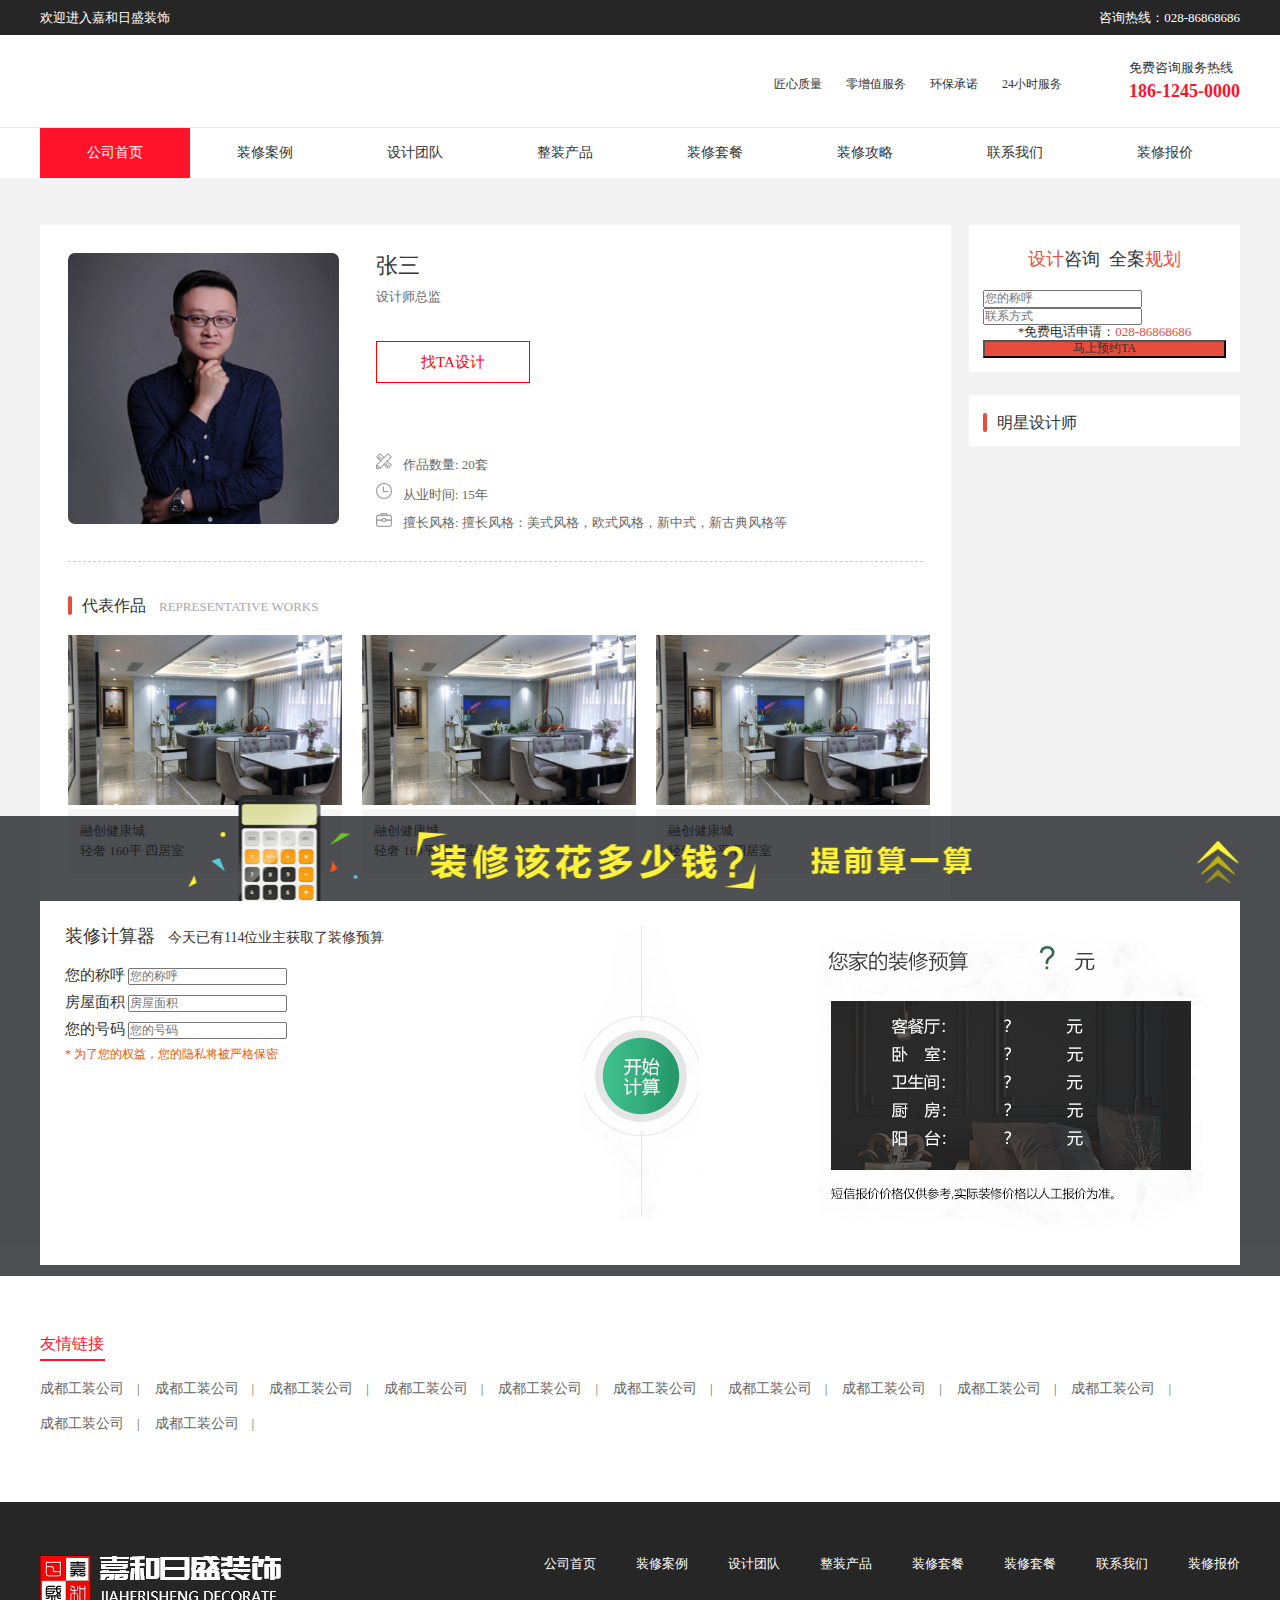
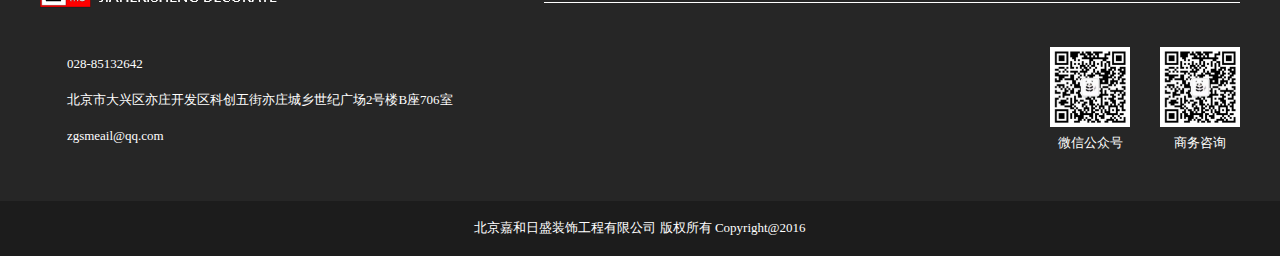
==== commit fe81495a: "4-17" ====
--- a/designdetail.html
+++ b/designdetail.html
@@ -251,13 +251,13 @@
 				</div>
 				<div class="casedetail-r fr">
 					<div class="designer-form">
-						<h3>咨询<span class="red-word">设计</span>,<span class="red-word">全案</span>规划</h3>
+						<h3>设计<span class="red-word">咨询</span>&nbsp;&nbsp;<span class="red-word">全案</span>规划</h3>
 						<!-- <form class="layui-form" action=""> -->
 							<div class="layui-form-item">
-								<input type="text" name="username"  placeholder="您的称呼" autocomplete="off" class="layui-input">
+								<input type="text" name="username"  placeholder="您的称呼" autocomplete="off" class="layui-input desinguname">
 							</div>
 							<div class="layui-form-item">
-								<input type="text" name="usertel"  placeholder="联系方式" autocomplete="off" class="layui-input">
+								<input type="text" name="usertel"  placeholder="联系方式" autocomplete="off" class="layui-input designtel">
 							</div>
 							<div  class="layui-form-item design-item-tel">
 								<p>*免费电话申请：<span class="designer-tel">028-86868686</span></p>
@@ -266,6 +266,11 @@
 								<button class="layui-btn yybtn">马上预约TA</button>
 							</div>
 						<!-- </form> -->
+					</div>
+					<div class="designer-recommend">
+						<div class="left-line-title">
+							<p>明星设计师</p>
+						</div>
 					</div>
 				</div>
 			</div>
--- a/css/style.css
+++ b/css/style.css
@@ -227,13 +227,14 @@
 /* 字体图标 */
 
 @font-face {
-  font-family: 'iconfont';  /* project id 1800713 */
-  src: url('//at.alicdn.com/t/font_1800713_w2d2pbdme3.eot');
-  src: url('//at.alicdn.com/t/font_1800713_w2d2pbdme3.eot?#iefix') format('embedded-opentype'),
-  url('//at.alicdn.com/t/font_1800713_w2d2pbdme3.woff2') format('woff2'),
-  url('//at.alicdn.com/t/font_1800713_w2d2pbdme3.woff') format('woff'),
-  url('//at.alicdn.com/t/font_1800713_w2d2pbdme3.ttf') format('truetype'),
-  url('//at.alicdn.com/t/font_1800713_w2d2pbdme3.svg#iconfont') format('svg');
+	font-family: 'iconfont';
+	/* project id 1800713 */
+	src: url('//at.alicdn.com/t/font_1800713_w2d2pbdme3.eot');
+	src: url('//at.alicdn.com/t/font_1800713_w2d2pbdme3.eot?#iefix') format('embedded-opentype'),
+		url('//at.alicdn.com/t/font_1800713_w2d2pbdme3.woff2') format('woff2'),
+		url('//at.alicdn.com/t/font_1800713_w2d2pbdme3.woff') format('woff'),
+		url('//at.alicdn.com/t/font_1800713_w2d2pbdme3.ttf') format('truetype'),
+		url('//at.alicdn.com/t/font_1800713_w2d2pbdme3.svg#iconfont') format('svg');
 }
 
 .iconfont {
@@ -1517,7 +1518,8 @@
 	top: 25px;
 	cursor: pointer;
 }
-.animatedown{
+
+.animatedown {
 	transform: rotate(180deg);
 	animation: bottomUp 1s infinite;
 }
@@ -1530,71 +1532,83 @@
 	0% {
 		transform: rotate(180deg) translateY(-10px);
 	}
+
 	100% {
 		transform: rotate(180deg) translateY(10px);
 	}
 }
 
 /* 案例 */
-.secondbg{
+.secondbg {
 	width: 100%;
 	height: 500px;
 	position: relative;
 	overflow: hidden;
 }
-.secondbg img{
+
+.secondbg img {
 	width: 1920px;
 	height: 500px;
 	position: absolute;
 	left: 50%;
 	transform: translateX(-50%);
 }
-.top-crumbs{
+
+.top-crumbs {
 	padding: 20px 0;
 	background-color: #F3F3F3;
 }
-.casearea a{
-	font-size: 14px;
-}
-.xline{
+
+.casearea a {
+	font-size: 14px;
+}
+
+.xline {
 	margin: 0 5px;
 	color: #C79E68;
 }
-.keyw{
+
+.keyw {
 	color: #C79E68;
 }
 
-.case-filter-center ul li{
+.case-filter-center ul li {
 	display: flex;
 	border-bottom: 1px solid #e4e2e2;
 	/* height: 58px; */
 	/* line-height: 58px; */
 	padding: 15px 0;
 }
-.case-filter-center ul li dl dd{
+
+.case-filter-center ul li dl dd {
 	float: left;
 	margin-right: 12px;
 }
-.case-filter-center ul li dl dd a{
+
+.case-filter-center ul li dl dd a {
 	display: block;
 	padding: 6px 12px;
-	
-}
-.case-filter-center ul li dl dd a.on{
+
+}
+
+.case-filter-center ul li dl dd a.on {
 	background-color: #E74C3C;
 	color: #fff;
 }
-.case-filter-center ul li span{
+
+.case-filter-center ul li span {
 	font-size: 14px;
 	margin-right: 40px;
 	margin-left: 20px;
 	line-height: 28px;
 }
-.caselist{
+
+.caselist {
 	margin-top: 60px;
 	padding: 60px 0;
 	background-color: #F4F4F4;
 }
+
 .caselist ul li {
 	width: 386px;
 	position: relative;
@@ -1603,66 +1617,82 @@
 	margin-right: 20px;
 	margin-bottom: 44px;
 }
-.caselist ul{
+
+.caselist ul {
 	margin-right: -20px;
 }
+
 .caselist ul li a {
 	display: block;
 	width: 100%;
 }
-.caselist ul li a .case-s-img{
-	width: 100%;
-}
-.case-img img{
+
+.caselist ul li a .case-s-img {
+	width: 100%;
+}
+
+.case-img img {
 	width: 100%;
 	height: 240px;
 }
-.caseinfo-info{
+
+.caseinfo-info {
 	width: 100%;
 	height: 148px;
 	background-color: #fff;
 	padding: 16px;
 	box-sizing: border-box;
 }
-.case-l-i .xmname{
+
+.case-l-i .xmname {
 	font-size: 15px;
 }
-.case-l-i .xmdesc{
+
+.case-l-i .xmdesc {
 	font-size: 13px;
 	color: #666666;
 }
-.case-l-i p{
+
+.case-l-i p {
 	line-height: 22px;
 }
-.caseinfo-top{
+
+.caseinfo-top {
 	border-bottom: 1px solid #d8d8d8;
 	padding-bottom: 10px;
 }
-.case-r-icon i{
+
+.case-r-icon i {
 	font-size: 23px;
 	line-height: 40px;
 }
-.caseinfo-bot .case-info-d-img{
+
+.caseinfo-bot .case-info-d-img {
 	margin-top: 15px;
 }
-.caseinfo-bot .case-info-d-img img{
+
+.caseinfo-bot .case-info-d-img img {
 	width: 47px;
 	height: 47px;
 	border-radius: 5px;
 }
+
 .case-d-r-ingo {
 	margin-left: 10px;
 }
-.case-design-name{
+
+.case-design-name {
 	font-size: 14px;
 	margin-top: 4px;
 }
-.case-design-post{
+
+.case-design-post {
 	font-size: 13px;
 	color: #575757;
 	margin-top: 10px;
 }
-.case-design-gt a{
+
+.case-design-gt a {
 	box-sizing: border-box;
 	display: inline-block;
 	padding: 0;
@@ -1675,124 +1705,153 @@
 	font-size: 13px;
 	color: #fff;
 }
-.case-design-gt{
+
+.case-design-gt {
 	position: absolute;
 	right: 15px;
 	bottom: 20px;
 }
-.caselist ul li:hover{
+
+.caselist ul li:hover {
 	box-shadow: 0px 0px 15px #ccc;
 	transform: translateY(-10px);
 }
-.indexlink{
+
+.indexlink {
 	margin-left: 20px;
 }
-.pagenum{
+
+.pagenum {
 	margin-top: 20px;
 }
-.inner-pagenum{
+
+.inner-pagenum {
 	display: inline-block;
 	border: 1px solid #ccc;
 }
-.pagenum{
+
+.pagenum {
 	display: flex;
 	justify-content: center;
 }
-.pagenum .pageitem,.nextpage{
+
+.pagenum .pageitem,
+.nextpage {
 	float: left;
 	display: block;
 	padding: 12px 16px;
-	
+
 	font-size: 13px;
 	color: #999999;
 	border-right: 1px solid #ccc;
 }
-.inner-pagenum a.pageon{
+
+.inner-pagenum a.pageon {
 	background-color: #C79E68;
 	color: #fff;
 }
-.nextpage{
+
+.nextpage {
 	border-right: none;
 }
-.casecontent{
+
+.casecontent {
 	padding: 47px 0;
 	background-color: #F3F3F3;
 }
+
 /* 案例详情页 */
-.casedetail-l{
+.casedetail-l {
 	width: 911px;
 	padding: 28px;
 	background-color: #fff;
 	box-sizing: border-box;
 	/* padding-bottom: 80px; */
 }
-.casecontent{
+
+.casecontent {
 	margin-bottom: 40px;
 }
-.casedetail-r{
+
+.casedetail-r {
 	width: 271px;
 	box-sizing: border-box;
 }
-.case-detail-title p{
+
+.case-detail-title p {
 	text-align: center;
 	font-size: 21px;
 	font-weight: bold;
 }
-.socialmediaicon ul li{
+
+.socialmediaicon ul li {
 	float: left;
 	vertical-align: middle;
 	margin-right: 10px;
 }
-.socialmediaicon ul li a{
+
+.socialmediaicon ul li a {
 	vertical-align: middle;
 	font-size: 24px;
 	display: inline-block;
 	transition: all .3s;
 }
-.socialmediaicon ul li a:hover{
+
+.socialmediaicon ul li a:hover {
 	transform: translateY(-4px);
 }
-.socialmediaicon ul li a.weibo{
+
+.socialmediaicon ul li a.weibo {
 	color: #DF4D69;
 }
-.socialmediaicon ul li a.wechat{
+
+.socialmediaicon ul li a.wechat {
 	color: #EECF3D;
 }
-.socialmediaicon ul li a.qqspace{
+
+.socialmediaicon ul li a.qqspace {
 	color: #3EB135;
 }
-.publish-info{
+
+.publish-info {
 	display: flex;
 	justify-content: center;
 	margin-top: 15px;
 }
-.publish-info span{
+
+.publish-info span {
 	font-size: 13px;
 	color: #989A99;
 	vertical-align: middle;
 	line-height: 24px;
 }
-.publish-info span:nth-child(2){
+
+.publish-info span:nth-child(2) {
 	margin-right: 20px;
 }
-.case-detail-content{
+
+.case-detail-content {
 	margin-top: 30px;
 }
-.case-detail-content p{
+
+.case-detail-content p {
 	font-size: 14px;
 	line-height: 23px;
 	color: #333;
 	margin-bottom: 20px;
 }
-.case-detail-content img{
+
+.case-detail-content img {
 	display: block;
 	margin-top: 20px;
 	width: 100%;
 }
-.case-detail-right-title p{
+
+.case-detail-right-title p {
 	font-size: 18px;
 }
-.case-detail-right-title p::after{
+
+.case-detail-right-title p::after {
 	content: '';
 	display: block;
 	width: 46px;
@@ -1800,31 +1859,39 @@
 	background-color: #D1D1D1;
 	margin-top: 10px;
 }
-.publish-info span.p-bianji{
+
+.publish-info span.p-bianji {
 	margin-left: 10px;
 }
-.case-detail-designer{
+
+.case-detail-designer {
 	margin-top: 20px;
 }
-.case-detail-right-list{
+
+.case-detail-right-list {
 	margin-top: 15px;
 }
-.case-detail-right-list ul li{
+
+.case-detail-right-list ul li {
 	width: 50%;
 	float: left;
 	margin-bottom: 20px;
 }
-.case-detail-right-list ul li span{
+
+.case-detail-right-list ul li span {
 	font-size: 13px;
 	color: #003336;
 }
-.case-detail-right-list ul li span.case-right-second-title{
+
+.case-detail-right-list ul li span.case-right-second-title {
 	color: #C79E68;
 }
-.case-detail-designer-btn{
+
+.case-detail-designer-btn {
 	/* margin-top: 15px; */
 }
-.case-detail-designer-btn a{
+
+.case-detail-designer-btn a {
 	display: block;
 	width: 100px;
 	height: 30px;
@@ -1834,52 +1901,65 @@
 	font-size: 12px;
 	margin-top: 8px;
 }
-.case-detail-d-l-img img{
+
+.case-detail-d-l-img img {
 	width: 115px;
 	height: 115px;
 }
-.case-detai-designer-info{
+
+.case-detai-designer-info {
 	margin-top: 20px;
 }
-.case-detail-design-name span{
+
+.case-detail-design-name span {
 	font-size: 15px;
 }
-.case-detail-yuyue{
+
+.case-detail-yuyue {
 	margin-top: 5px;
 	font-size: 13px;
 }
-.case-detail-yuyue .yuyuenum{
+
+.case-detail-yuyue .yuyuenum {
 	color: #C79E68;
 }
-.case-detail-right{
+
+.case-detail-right {
 	padding: 14px;
 	box-sizing: border-box;
 	background-color: #fff;
 }
-.case-detail-right-tj{
+
+.case-detail-right-tj {
 	padding: 14px;
 	box-sizing: border-box;
 	background-color: #fff;
 	margin-top: 20px;
 }
-.case-detail-right-tj ul li .case-detail-left-tj-img img{
+
+.case-detail-right-tj ul li .case-detail-left-tj-img img {
 	width: 101px;
 	height: 66px;
 }
-.case-detail-right-tj ul li{
+
+.case-detail-right-tj ul li {
 	margin-bottom: 20px;
 }
-.case-detail-right-tj ul li:last-child{
+
+.case-detail-right-tj ul li:last-child {
 	margin-bottom: 0;
 }
-.case-detail-right-info{
+
+.case-detail-right-info {
 	margin-left: 10px;
 	color: #333;
 }
-.case-detail-right-info p{
+
+.case-detail-right-info p {
 	height: 27px;
 }
-.case-detail-right-info a{
+
+.case-detail-right-info a {
 	float: right;
 	display: block;
 	width: 69px;
@@ -1890,96 +1970,119 @@
 	color: #fff;
 	margin-top: 14px;
 }
-.case-detail-right-info{
+
+.case-detail-right-info {
 	width: 125px;
 }
+
 /* 设计师页面 */
-.designer{
+.designer {
 	margin-top: 80px;
 }
-.designer-info{
+
+.designer-info {
 	padding: 12px;
 	background-color: #f5f5f5;
 }
-.designer ul{
+
+.designer ul {
 	margin-right: -20px;
 }
-.designer ul li{
+
+.designer ul li {
 	width: 285px;
 	float: left;
 	margin-right: 20px;
 }
-.designer ul li a{
-	display: block;
-	width: 100%;
-}
-.designer-pic img{
+
+.designer ul li a {
+	display: block;
+	width: 100%;
+}
+
+.designer-pic img {
 	width: 100%;
 	height: 288px;
 }
-.designer-info .designer-line1{
+
+.designer-info .designer-line1 {
 	margin-bottom: 10px;
 }
-.designer-info .designer-line1 .design-list-name{
+
+.designer-info .designer-line1 .design-list-name {
 	font-size: 16px;
 	color: #333;
 }
-.designer-info .designer-line1 .design-list-post{
+
+.designer-info .designer-line1 .design-list-post {
 	font-size: 14px;
 	color: #333;
 	margin-left: 23px;
 }
-.designer-info .designer-line2{
+
+.designer-info .designer-line2 {
 	margin-bottom: 10px;
 }
-.designer-info .designer-line2 ul li{
+
+.designer-info .designer-line2 ul li {
 	width: 42%;
 	float: left;
 }
-.designer-info .designer-line2 ul li{
-	font-size: 14px;
-}
-.designer-info .designer-line2 ul li span.design-list-title{
+
+.designer-info .designer-line2 ul li {
+	font-size: 14px;
+}
+
+.designer-info .designer-line2 ul li span.design-list-title {
 	color: #666;
 }
-.designer-line3 span{
+
+.designer-line3 span {
 	float: left;
 	font-size: 14px;
 	display: block;
 	vertical-align: middle;
 	color: #666;
 }
-.designer-line3 p{
+
+.designer-line3 p {
 	font-size: 14px;
 	vertical-align: middle;
 	color: #666;
 }
-.designer-item{
-	
+
+.designer-item {
+
 	margin-bottom: 40px;
 	transition: all .3s;
 }
-.designer-item:hover{
+
+.designer-item:hover {
 	transform: translateY(-5px);
 	box-shadow: 0 0 15px #ccc;
 }
-.designer-pic-info-d{
+
+.designer-pic-info-d {
 	margin-left: 37px;
 }
-.designer-pic-d .designimg{
+
+.designer-pic-d .designimg {
 	width: 271px;
 	height: 271px;
 	border-radius: 7px;
 }
-.designer-pic-info-d .designer-d-name{
+
+.designer-pic-info-d .designer-d-name {
 	font-size: 22px;
 }
-.designer-pic-info-d .designer-d-job{
+
+.designer-pic-info-d .designer-d-job {
 	font-size: 13px;
 	color: #666;
 	line-height: 38px;
 }
-.designer-pic-info-d .designer-find-him a{
+
+.designer-pic-info-d .designer-find-him a {
 	border: 1px solid #FF0000;
 	display: block;
 	height: 40px;
@@ -1987,36 +2090,44 @@
 	text-align: center;
 	line-height: 40px;
 	font-size: 15px;
-	color:#FF0000;
+	color: #FF0000;
 	margin-top: 25px;
-	
-}
-.designer-info-list{
+
+}
+
+.designer-info-list {
 	margin-top: 70px;
 }
-.designer-info-list ul li{
+
+.designer-info-list ul li {
 	margin-top: 10px;
 }
-.designer-info-list ul li span{
+
+.designer-info-list ul li span {
 	font-size: 13px;
 	color: #666;
 }
-.designer-info-list ul li img{
+
+.designer-info-list ul li img {
 	width: 16px;
 	margin-right: 8px;
 }
-.designer-pic-d{
+
+.designer-pic-d {
 	border-bottom: 1px dashed #ccc;
 	padding-bottom: 30px;
 }
-.designer-production{
+
+.designer-production {
 	margin-top: 30px;
 }
-.left-line-title p{
+
+.left-line-title p {
 	display: inline-block;
 	font-size: 16px;
 }
-.left-line-title p::before{
+
+.left-line-title p::before {
 	content: '';
 	display: inline-block;
 	width: 4px;
@@ -2027,67 +2138,93 @@
 	top: 4px;
 	margin-right: 10px;
 }
+
 .left-line-title span {
 	font-size: 13px;
 	color: #A9A9A9;
 	margin-left: 10px;
 }
-.designer-case ul li{
+
+.designer-case ul li {
 	width: 274px;
 	transition: all .3s;
 }
-.designer-case ul li a{
-	display: block;
-	width: 100%;
-}
+
+.designer-case ul li a {
+	display: block;
+	width: 100%;
+}
+
 .designer-case {
 	margin-top: 20px;
 }
-.designer-case ul li a .designer-case-img img{
+
+.designer-case ul li a .designer-case-img img {
 	width: 100%;
 	height: 170px;
 }
-.designer-caseinfo-info{
+
+.designer-caseinfo-info {
 	background-color: #F5F5F5;
 	padding: 12px;
 }
-.designer-case-l-i p{
+
+.designer-case-l-i p {
 	font-size: 13px;
 	line-height: 20px;
 }
-.designer-case ul li:hover{
+
+.designer-case ul li:hover {
 	transform: translateY(-5px);
 	box-shadow: 0 0 12px #ccc;
 }
-.designer-case ul li{
+
+.designer-case ul li {
 	float: left;
 	margin-right: 20px;
 	margin-bottom: 30px;
 }
 
-.designer-case ul{
+.designer-case ul {
 	margin-right: -27px;
 }
-.designer-form button{
+
+.designer-form button {
 	background-color: #E74C3C;
 	width: 100%;
 }
-.designer-form{
+
+.designer-form {
 	padding: 14px;
-	    box-sizing: border-box;
-	    background-color: #fff;
-}
-.designer-form h3{
+	box-sizing: border-box;
+	background-color: #fff;
+}
+
+.designer-form h3 {
 	font-size: 18px;
-	font-weight:normal;
+	font-weight: normal;
 	text-align: center;
 	margin-bottom: 20px;
 	margin-top: 10px;
-}
-.design-item-tel p{
-	font-size: 13px;
-	text-align: center;
-}
-.design-item-tel .designer-tel{
 	color: #E74C3C;
-}+}
+
+.design-item-tel p {
+	font-size: 13px;
+	text-align: center;
+}
+
+.design-item-tel .designer-tel {
+	color: #E74C3C;
+}
+
+.designer-form .red-word {
+	color: #333;
+}
+
+.designer-recommend {
+	padding: 14px;
+	box-sizing: border-box;
+	background-color: #fff;
+	margin-top: 23px;
+}
